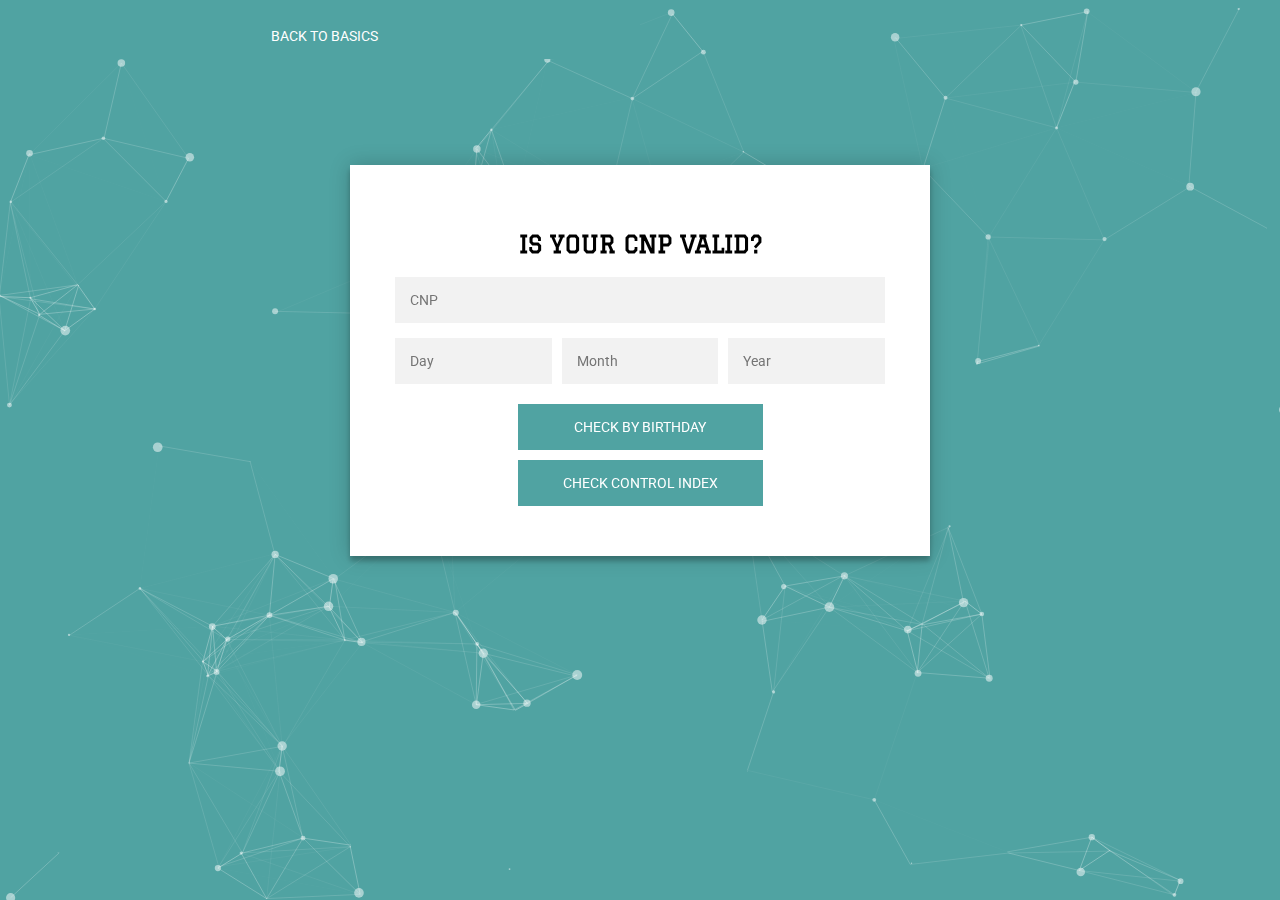
==== project/index.html @ 6a9e53c7 "added css backgounds animations and landing page" ====
<!DOCTYPE html>
<html lang="en">
<head>
  <meta charset="utf-8">
  <title>Check your CNP</title>
  <meta name="description" content="particles.js is a lightweight JavaScript library for creating particles.">
  <meta name="author" content="Vincent Garreau" />
  <meta name="viewport" content="width=device-width, initial-scale=1.0, minimum-scale=1.0, maximum-scale=1.0, user-scalable=no">
  <link rel="stylesheet" type="text/css" href="style.css">
  
</head>
<body>

<!-- count particles -->
<div class="count-particles">
  
</div>

<!-- particles.js container -->
<div id="particles-js"></div>
<button id="home" onclick="location.href='landing.html'">Back to basics</button>
<div class="cnp-page">

  <div class="form">
    <form class="cnp-form" id="postResult" onsubmit="return false">
      <h2>IS YOUR CNP VALID?</h2>
      <input type="text" placeholder="CNP" id="cnp" onkeypress="validate(event)" />
      <div id="verificari">
        <input type="text" name="day" id="dayTextBox" placeholder="Day" onkeypress="validate(event)"/>
        <input type="text" name="month" id="monthTextBox" placeholder="Month" onkeypress="validate(event)"/>
        <input type="text" name="year" id="yearTextBox" placeholder="Year" onkeypress="validate(event)"/>
      </div id="checkButtons">
        <button id="check" onclick="checkCnp()">Check by birthday</button>
        <button id="checkControlIndex" onclick="checkCnpLastNumber()">Check Control Index</button>
    </form>
  </div>
</div>

<!-- scripts -->
<script src="../particles.js"></script>
<script src="js/app.js"></script>
<script type="text/javascript" src="script.js"></script>


</body>
</html>
---- project/style.css ----
@import url(https://fonts.googleapis.com/css?family=Roboto:300);
@import url('https://fonts.googleapis.com/css?family=Graduate&display=swap');

.cnp-page {
  width: 580px;
  padding: 8% 0 0;
  margin: auto;
  z-index: 2;
}
#particles-js{
  width: 100%;
  height: auto;
  z-index: -1;
  position: fixed;
  top: 0;
  right: 0;
  bottom: 0;
  left: 0;
}

.form {
  position: relative;
  z-index: 2;
  background: #FFFFFF;
  max-width: 580px;
  margin: 0 auto 50px;
  padding: 45px;
  text-align: center;
  box-shadow: 0 0 20px 0 rgba(0, 0, 0, 0.2), 0 5px 5px 0 rgba(0, 0, 0, 0.24);
}
.form input {
  font-family: "Roboto", sans-serif;
  outline: 0;
  background: #f2f2f2;
  width: 100%;
  border: 0;
  margin: 0 0 15px;
  padding: 15px;
  box-sizing: border-box;
  font-size: 14px;
}
#verificari{
  width: 100%;
  display: flex;
  flex-wrap: no-wrap;
  justify-content: space-between;
}
#monthTextBox{
  margin: 0 10px 15px 10px;
}

button {
  font-family: "Roboto", sans-serif;
  text-transform: uppercase;
  outline: 0;
  background: #50a3a2;
  width: 50%;
  border: 0;
  padding: 15px;
  margin: 5px 0 5px 0;
  color: #FFFFFF;
  font-size: 14px;
  -webkit-transition: all 0.3 ease;
  transition: all 0.3 ease;
  cursor: pointer;
}
#checkButtons{
  display: inline-flex;
  justify-content: space-between;
}

.form button:hover,.form button:active,.form button:focus {
  background: #43A047;
}
h2{
  font-family: 'Graduate', cursive;
}


body {
  background: #76b852; /* fallback for old browsers */
  background: -webkit-linear-gradient(right, #76b852, #8DC26F);
  background: -moz-linear-gradient(right, #76b852, #8DC26F);
  background: -o-linear-gradient(right, #76b852, #8DC26F);
  background: linear-gradient(to left, #76b852 , #8DC26F);
  background: linear-gradient(to bottom right, #50a3a2 0%, #50a3a2 100%);
  font-family: "Roboto", sans-serif;
  -webkit-font-smoothing: antialiased;
  -moz-osx-font-smoothing: grayscale;      
}
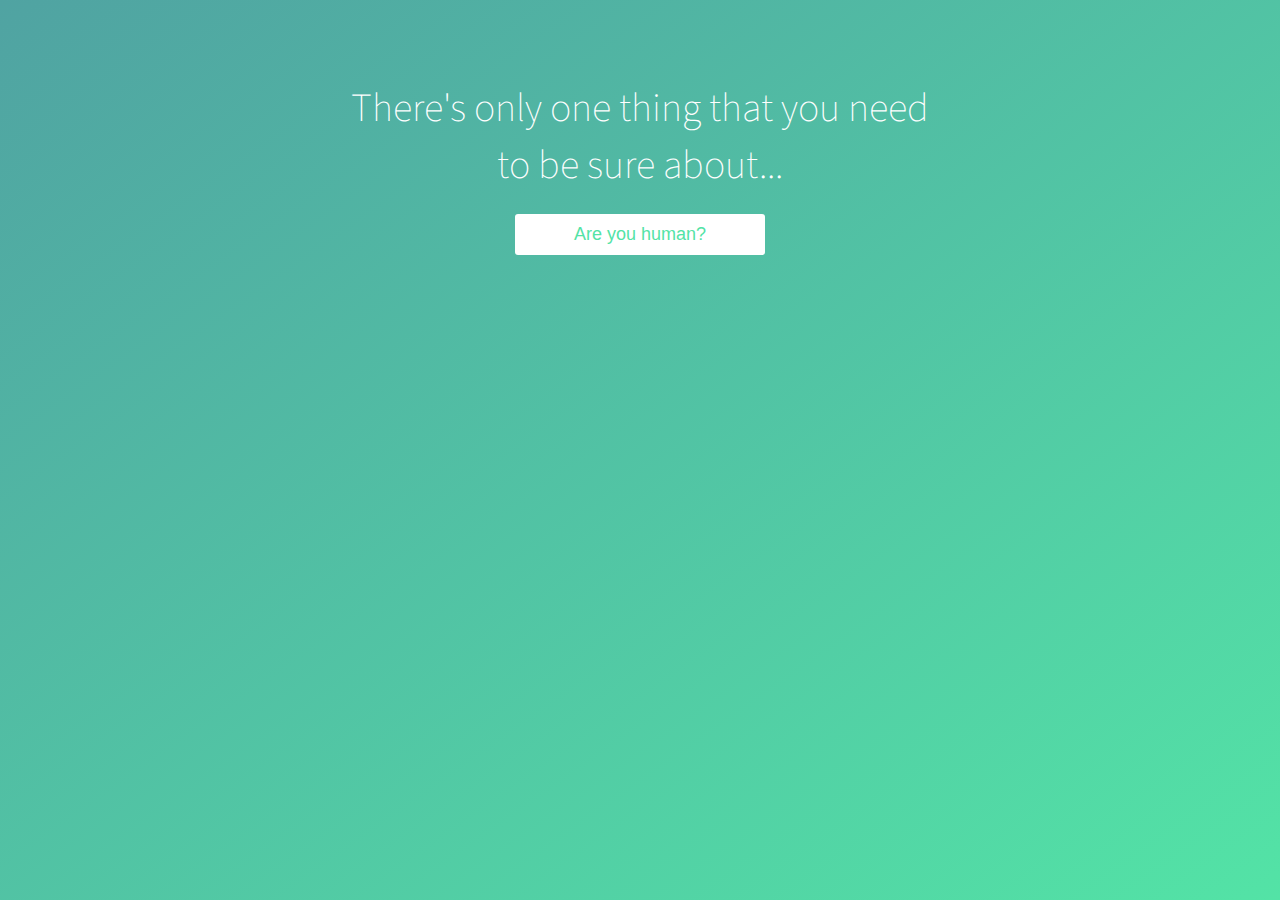
==== commit b744e2d7: "changed some file names for default gh-pages" ====
--- a/project/index.html
+++ b/project/index.html
@@ -1,46 +1,36 @@
 <!DOCTYPE html>
 <html lang="en">
-<head>
-  <meta charset="utf-8">
-  <title>Check your CNP</title>
-  <meta name="description" content="particles.js is a lightweight JavaScript library for creating particles.">
-  <meta name="author" content="Vincent Garreau" />
-  <meta name="viewport" content="width=device-width, initial-scale=1.0, minimum-scale=1.0, maximum-scale=1.0, user-scalable=no">
-  <link rel="stylesheet" type="text/css" href="style.css">
-  
-</head>
-<body>
+  <head>
+    <meta charset="UTF-8" />
+    <meta name="viewport" content="width=device-width, initial-scale=1.0" />
+    <meta http-equiv="X-UA-Compatible" content="ie=edge" />
+    <title>Welcome</title>
+    <link rel="stylesheet" type="text/css" href="landing.css" />
+  </head>
+  <body>
+    <div class="wrapper">
+      <div class="container">
+        <h1>There's only one thing that you need to be sure about...</h1>
 
-<!-- count particles -->
-<div class="count-particles">
-  
-</div>
+        <form class="forms" action="index1.html">
+          <button type="submit" id="login-button">Are you human?</button>
+        </form>
+      </div>
 
-<!-- particles.js container -->
-<div id="particles-js"></div>
-<button id="home" onclick="location.href='landing.html'">Back to basics</button>
-<div class="cnp-page">
+      <ul class="bg-bubbles">
+        <li></li>
+        <li></li>
+        <li></li>
+        <li></li>
+        <li></li>
+        <li></li>
+        <li></li>
+        <li></li>
+        <li></li>
+        <li></li>
+      </ul>
+    </div>
 
-  <div class="form">
-    <form class="cnp-form" id="postResult" onsubmit="return false">
-      <h2>IS YOUR CNP VALID?</h2>
-      <input type="text" placeholder="CNP" id="cnp" onkeypress="validate(event)" />
-      <div id="verificari">
-        <input type="text" name="day" id="dayTextBox" placeholder="Day" onkeypress="validate(event)"/>
-        <input type="text" name="month" id="monthTextBox" placeholder="Month" onkeypress="validate(event)"/>
-        <input type="text" name="year" id="yearTextBox" placeholder="Year" onkeypress="validate(event)"/>
-      </div id="checkButtons">
-        <button id="check" onclick="checkCnp()">Check by birthday</button>
-        <button id="checkControlIndex" onclick="checkCnpLastNumber()">Check Control Index</button>
-    </form>
-  </div>
-</div>
-
-<!-- scripts -->
-<script src="../particles.js"></script>
-<script src="js/app.js"></script>
-<script type="text/javascript" src="script.js"></script>
-
-
-</body>
-</html>+    <script src="script.js"></script>
+  </body>
+</html>
--- a/project/landing.css
+++ b/project/landing.css
@@ -0,0 +1,221 @@
+@import url(https://fonts.googleapis.com/css?family=Source+Sans+Pro:200,300);
+
+
+*{
+	box-sizing: border-box;
+	margin: 0;
+	padding: 0;
+	font-weight: 300;
+}
+
+body{
+	font-family: 'Source Sans Pro', sans-serif;
+	color: white;
+	font-weight: 300;
+}
+	::-webkit-input-placeholder { /* WebKit browsers */
+		font-family: 'Source Sans Pro', sans-serif;
+			color:    white;
+		font-weight: 300
+	}
+	:-moz-placeholder { /* Mozilla Firefox 4 to 18 */
+		font-family: 'Source Sans Pro', sans-serif;
+		 color:    white;
+		 opacity:  1;
+		font-weight: 300;
+	}
+	::-moz-placeholder { /* Mozilla Firefox 19+ */
+		font-family: 'Source Sans Pro', sans-serif;
+		 color:    white;
+		 opacity:  1;
+		font-weight: 300;
+	}
+	:-ms-input-placeholder { /* Internet Explorer 10+ */
+		font-family: 'Source Sans Pro', sans-serif;
+		 color:    white;
+		font-weight: 300;
+	}
+
+
+.wrapper{
+	background: #50a3a2;
+background: -webkit-linear-gradient(top left, #50a3a2 0%, #53e3a6 100%);
+background: -moz-linear-gradient(top left, #50a3a2 0%, #53e3a6 100%);
+background: -o-linear-gradient(top left, #50a3a2 0%, #53e3a6 100%);
+background: linear-gradient(to bottom right, #50a3a2 0%, #53e3a6 100%);
+position: absolute;
+	top: 0;
+	left: 0;
+	width: 100%;
+	height: 100%;
+	overflow: hidden;
+}
+
+.container{
+	max-width: 600px;
+	margin: 0 auto;
+	padding: 80px 0;
+	height: 400px;
+	text-align: center;
+}
+
+.container h1{
+    font-size: 40px;
+    transition-duration: 1s;
+    transition-timing-function: ease-in-put;
+    font-weight: 200;
+}
+
+form{
+	padding: 20px 0;
+	position: relative;
+	z-index: 2;
+}
+
+input{
+    display: block;
+    appearance: none;
+    outline: 0;
+    border: 1px solid fade(white, 40%);
+    background-color: fade(white, 20%);
+    width: 250px;
+    
+    border-radius: 3px;
+    padding: 10px 15px;
+    margin: 0 auto 10px auto;
+    display: block;
+    text-align: center;
+    font-size: 18px;
+    
+    color: white;
+    
+    transition-duration: 0.25s;
+    font-weight: 300;
+}
+
+input:hover{
+    background-color: fade(white, 40%);
+}
+
+input:focus{
+    background-color: white;
+    width: 300px;    
+    color: #53e3a6;
+}
+
+button{
+    appearance: none;
+    outline: 0;
+    background-color: white;
+    border: 0;
+    padding: 10px 15px;
+    color: #53e3a6;
+    border-radius: 3px;
+    width: 250px;
+    cursor: pointer;
+    font-size: 18px;
+    transition-duration: 0.25s;
+}
+
+form>button:hover{
+    background-color: rgb(245, 247, 249);
+}
+
+.bg-bubbles{
+	position: absolute;
+	top: 0;
+	left: 0;
+	width: 100%;
+	height: 100%;
+	z-index: 1;
+}
+
+.bg-bubbles>li{
+    position: absolute;
+    list-style: none;
+    display: block;
+    width: 40px;
+    height: 40px;
+    background-color: white/*fade(white, 15%)*/;
+    opacity: 0.2;
+    bottom: -160px;
+    
+    -webkit-animation: square 25s infinite;
+    animation:         square 25s infinite;
+    
+    -webkit-transition-timing-function: linear;
+    transition-timing-function: linear;
+}
+
+.bg-bubbles li:nth-child(1){
+    left: 10%;
+}
+.bg-bubbles li:nth-child(2){
+    left: 20%;
+	width: 80px;
+    height: 80px;
+    animation-delay: 2s;
+    animation-duration: 17s;
+}
+.bg-bubbles>li:nth-child(3){
+    left: 25%;
+    animation-delay: 4s;
+}
+.bg-bubbles>li:nth-child(3){
+    left: 25%;
+    animation-delay: 4s;
+}
+.bg-bubbles>li:nth-child(4){
+    left: 40%;
+    width: 60px;
+    height: 60px;
+    animation-duration: 22s;
+    background-color: fade(white, 25%);
+}
+.bg-bubbles>li:nth-child(5){
+    left: 70%;
+}
+.bg-bubbles>li:nth-child(6){
+    left: 80%;
+    width: 120px;
+    height: 120px;
+    animation-delay: 3s;
+    background-color: fade(white, 20%);
+}
+.bg-bubbles>li:nth-child(7){
+    left: 32%;
+    width: 160px;
+    height: 160px;
+    animation-delay: 7s;
+}
+.bg-bubbles>li:nth-child(8){
+    left: 55%;
+    width: 20px;
+    height: 20px;
+    animation-delay: 15s;
+    animation-duration: 40s;
+}
+.bg-bubbles>li:nth-child(9){
+    left: 25%;
+    width: 10px;
+    height: 10px;
+    animation-delay: 2s;
+    animation-duration: 40s;
+    background-color: fade(white, 30%);
+}
+
+.bg-bubbles>li:nth-child(10){
+    left: 90%;
+    width: 160px;
+    height: 160px;
+    animation-delay: 11s;
+}
+
+@-webkit-keyframes square {
+  0%   { transform: translateY(0); }
+  100% { transform: translateY(-700px) rotate(600deg); }
+}
+@keyframes square {
+  0%   { transform: translateY(0); }
+  100% { transform: translateY(-700px) rotate(600deg); }
+}